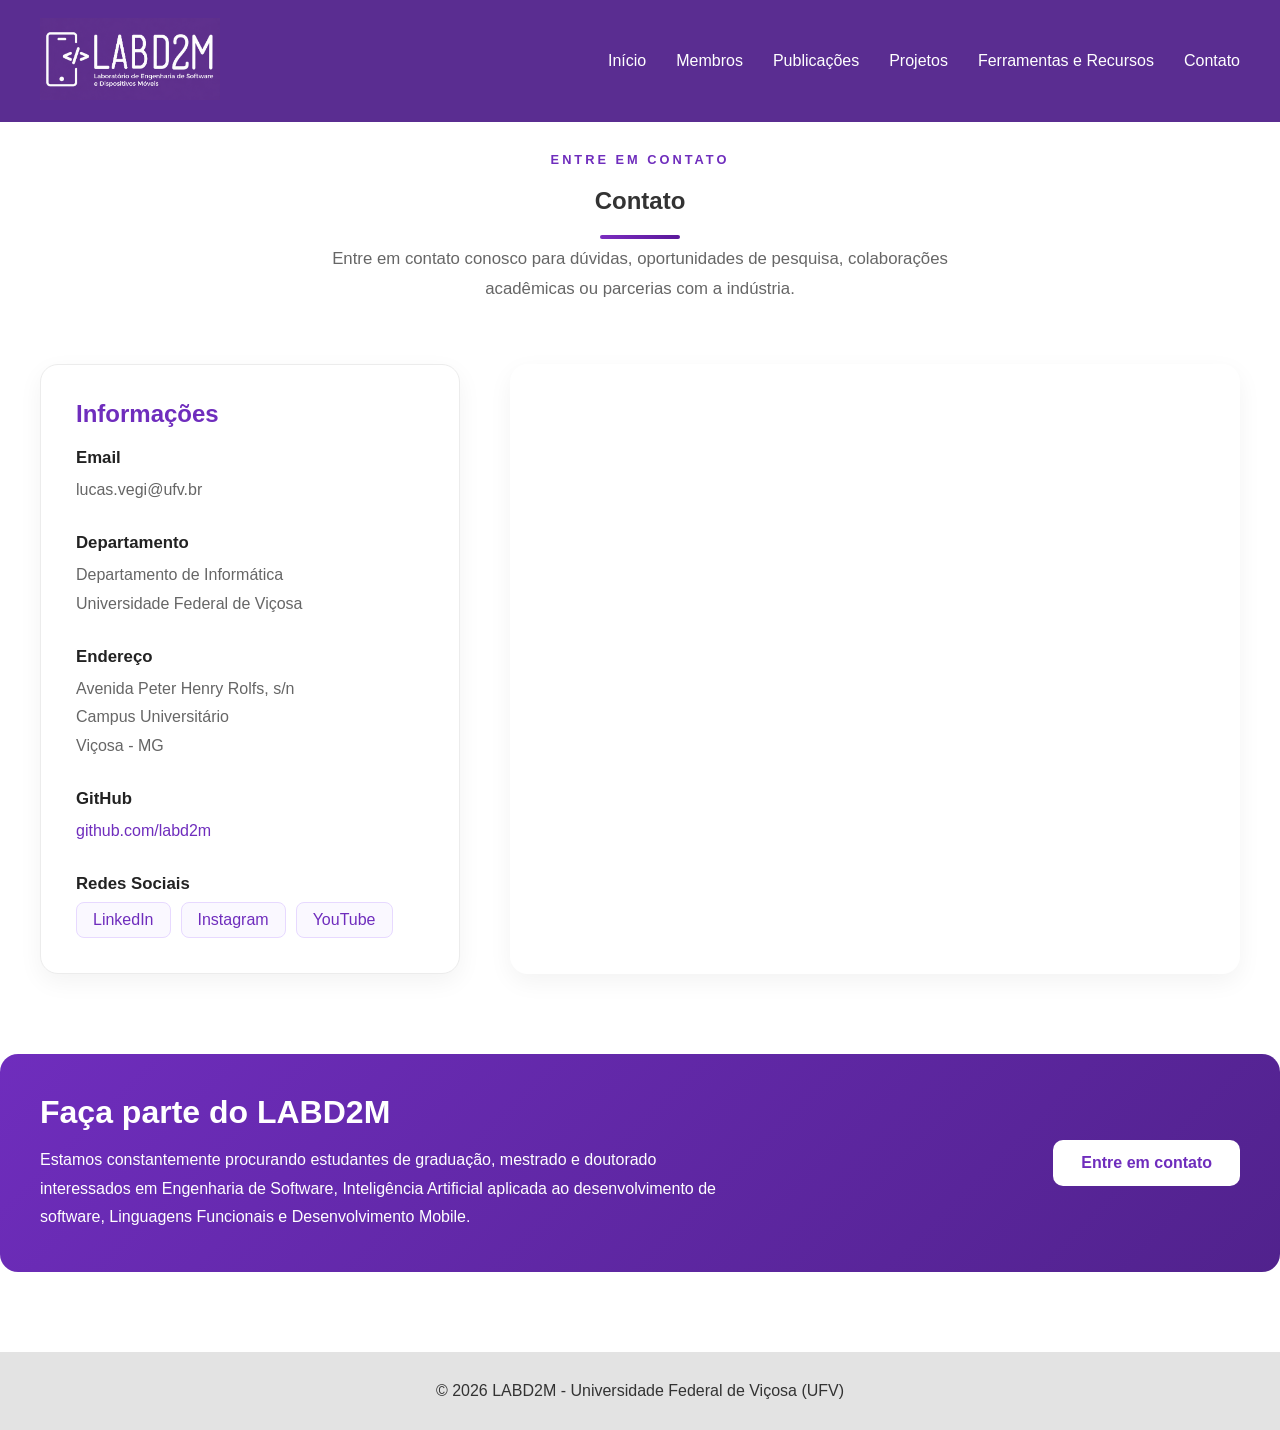
==== contato.html @ 68bef3bf "favicon added" ====
<!DOCTYPE html>
<html lang="pt-br">

<head>

    <meta charset="UTF-8">
    <meta name="viewport" content="width=device-width, initial-scale=1">

    <title>LABD2M / Contatos</title>
    <!-- Favicons -->
    <link href="img/favicon_lab.png" rel="icon" />

    <link rel="stylesheet" href="css/style.css">

</head>

<body>

    <!-- ==========================================
        HEADER (igual ao index)
    =========================================== -->

    <header>

        <nav>

            <div class="logo">
                <img src="img/logo-roxa.png" alt="LABD2M">
            </div>

            <button class="menu-toggle" aria-label="Abrir menu">
                ☰
            </button>

            <ul class="nav-menu">
                <li><a href="index.html">Início</a></li>
                <li><a href="membros.html">Membros</a></li>
                <li><a href="publicacoes.html">Publicações</a></li>
                <li><a href="#">Projetos</a></li>
                <li><a href="#">Ferramentas e Recursos</a></li>
                <li><a href="contato.html">Contato</a></li>
            </ul>

        </nav>

    </header>

    <section class="research-header">

        <span class="section-subtitle">
            ENTRE EM CONTATO
        </span>

        <h1 class="page-title">
            Contato
        </h1>

        <div class="section-divider"></div>

        <p class="page-description">
            Entre em contato conosco para dúvidas, oportunidades de pesquisa,
            colaborações acadêmicas ou parcerias com a indústria.
        </p>

    </section>


    <section class="contact-container">

        <div class="contact-info">

            <h2>Informações</h2>

            <div class="contact-item">

                <h3>Email</h3>

                <p>
                    lucas.vegi@ufv.br
                </p>

            </div>

            <div class="contact-item">

                <h3>Departamento</h3>

                <p>
                    Departamento de Informática<br>
                    Universidade Federal de Viçosa
                </p>

            </div>

            <div class="contact-item">

                <h3>Endereço</h3>

                <p>
                    Avenida Peter Henry Rolfs, s/n<br>
                    Campus Universitário<br>
                    Viçosa - MG
                </p>

            </div>

            <div class="contact-item">

                <h3>GitHub</h3>

                <p>

                    <a href="https://github.com/labd2m" target="_blank">
                        github.com/labd2m
                    </a>

                </p>

            </div>

            <div class="contact-item">

                <h3>Redes Sociais</h3>

                <div class="social-links">

                    <a href="#">LinkedIn</a>

                    <a href="#">Instagram</a>

                    <a href="https://www.youtube.com/@labd2m" target="_blank">YouTube</a>

                </div>

            </div>

        </div>


        <div class="contact-map">

            <iframe
                src="https://www.google.com/maps?q=Departamento%20de%20Inform%C3%A1tica%2C%20Universidade%20Federal%20de%20Vi%C3%A7osa&output=embed"
                loading="lazy"
                referrerpolicy="no-referrer-when-downgrade">
            </iframe>

        </div>

    </section>


    <section class="join-lab">

        <div>

            <h2>
                Faça parte do LABD2M
            </h2>

            <p>

                Estamos constantemente procurando estudantes de graduação,
                mestrado e doutorado interessados em Engenharia de Software,
                Inteligência Artificial aplicada ao desenvolvimento de software,
                Linguagens Funcionais e Desenvolvimento Mobile.

            </p>

        </div>

        <a href="mailto:lucas.vegi@ufv.br" class="primary-button" target="_blank">

            Entre em contato

        </a>

    </section>

    <!-- ==========================================
        FOOTER
    =========================================== -->

    <footer>

        © 2026 LABD2M - Universidade Federal de Viçosa (UFV)

    </footer>

    <script src="js/main.js"></script>

</body>

</html>
---- css/style.css ----
/* ==========================================
   SOBRE
========================================== */

.about-section {
    padding: 0px;
    background: #e3e3e3;
}

.about-container {

    max-width: 1000px;

    margin: auto;

}

.about-content {

    text-align: justify;

}

.about-content p {

    margin-bottom: 24px;

    font-size: 1.05rem;

    line-height: 1.9;

    color: #555;

}

.about-content h3 {

    margin: 45px 0 25px;

    color: #222;

    font-size: 1.6rem;

}

.mission-list {

    margin-bottom: 35px;

    padding-left: 24px;

}

.mission-list li {

    margin-bottom: 14px;

    color: #555;

    line-height: 1.8;

    font-size: 1.02rem;

}

.about-content strong {

    color: #5A2D91;

}

body {
    margin: 0;
    font-family: Arial, sans-serif;
    background: #fff;
    color: #333;
}

header {
    background: #5A2D91;
    position: sticky;
    top: 0;
    z-index: 1000;
}

nav {
    max-width: 1200px;
    margin: auto;

    display: flex;
    justify-content: space-between;
    align-items: center;

    padding: 18px 30px;
}

.nav-menu {
    display: flex;
    gap: 30px;

    list-style: none;
    margin: 0;
    padding: 0;
}

.nav-menu a {
    color: white;
    text-decoration: none;
    font-weight: 500;

    transition: .3s;
}

.nav-menu a:hover {
    color: #D8C2FF;
}

.menu-toggle {
    display: none;

    font-size: 2rem;
    color: white;

    background: none;
    border: none;

    cursor: pointer;
}

.logo img {
    width: 180px;
    height: auto;
}

ul {
    display: flex;
    gap: 24px;
    list-style: none;
    margin: 0;
}

li {
    cursor: pointer;
}

.hero {
    padding: 35px 20px;
    background: #e3e3e3;
    text-align: center;
}

button {
    background: #5a2d91;
    color: #fff;
    border: none;
    padding: 14px 24px;
    border-radius: 8px;
    cursor: pointer;
    transition: background 0.3s ease;
    margin-top: 10px;
}

button:hover {
    background: #4a2479;
}

.cards {
    display: grid;
    grid-template-columns: repeat(auto-fit, minmax(220px, 1fr));
    gap: 20px;
    max-width: 1100px;
    margin: 20px auto;
    padding: 0 20px;
}

.card {
    padding: 24px;
    border-radius: 14px;
    box-shadow: 0 2px 10px rgba(0, 0, 0, 0.1);
}

footer {
    text-align: center;
    padding: 30px;
    background: #e3e3e3;
}

.research-section {
    max-width: 1300px;
    margin: 100px auto;
    padding: 0 20px;
}

.research-header {
    text-align: center;
    margin-bottom: 0px;
}

.section-subtitle {
    display: block;

    color: #6F2DBD;

    font-size: 0.8rem;
    font-weight: 750;

    letter-spacing: 3px;
    text-transform: uppercase;

    margin-bottom: 0px;
    margin-top: 30px;
}

.section-title {
    font-size: clamp(1.5rem, 2.5vw, 2.0rem);
    font-weight: 700;
    color: #232323;
    margin-bottom: 15px;
    margin-top: 15px;
}

.section-divider {
    width: 80px;
    height: 4px;

    margin: auto;

    border-radius: 999px;

    background: linear-gradient(
        90deg,
        #7B2CBF,
        #5A189A
    );
}

/* ---------- Cards ---------- */

.research-container {
    display: grid;
    grid-template-columns: repeat(6, minmax(140px, 1fr));
    max-width: 1050px;
    margin: 30px auto 0;
    gap: 0;
}

.research-card {

    position: relative;
    padding: 10px 8px;
    text-align: center;
    transition: all .30s ease;
}

.research-card h3 {
    font-size: 0.7rem;
    margin-bottom: 8px;
    line-height: 1.3;
}

.research-card p {
    font-size: 0.5rem;
    line-height: 1.5;
}

.research-card:hover {

    transform: translateY(-6px);

}

/* Divisória vertical */

.research-card:not(:last-child)::after {

    content: "";
    position: absolute;
    top: 20px;
    right: 0;
    width: 1px;
    height: 75%;
    background: #ececec;
}

/* ---------- Ícone ---------- */

.research-icon {

    width: 40px;
    height: 40px;
    margin: 0 auto 10px;

    display: flex;
    justify-content: center;
    align-items: center;
}

.research-icon img {

    width: 60px;
    height: 60px;

    transition: transform .3s ease;
}

.research-card:hover .research-icon img {

    transform: scale(1.08);

}

/* ---------- Título ---------- */

.research-card h3 {

    color: #242424;

    margin: 0 0 6px;
    font-size: 0.92rem;
    font-weight: 700;
    line-height: 1.2;
}

/* ---------- Descrição ---------- */

.research-card p {

    margin: 0;

    color: #666;

    margin: 0;
    font-size: 0.78rem;
    line-height: 1.35;
}

/* ==================================================
   RESPONSIVIDADE
================================================== */

/* Notebook */

@media (max-width: 1200px) {

    .research-container {

        grid-template-columns: repeat(3, 1fr);

        row-gap: 50px;
    }

    .research-card:nth-child(3n)::after {

        display: none;

    }

}

/* Tablet */

@media (max-width: 768px) {

    .research-container {

        grid-template-columns: repeat(2, 1fr);

    }

    .research-card::after {

        display: none;

    }

}

/* Celular */

@media (max-width: 768px) {

    nav {
        flex-wrap: wrap;
    }

    .menu-toggle {
        display: block;
    }

    .nav-menu {

        display: none;

        width: 100%;

        flex-direction: column;

        background: #5A2D91;

        margin-top: 20px;

        padding: 15px 0;
    }

    .nav-menu.active {
        display: flex;
    }

    .nav-menu li {
        text-align: center;
        padding: 12px 0;
    }

    .logo img {
        width: 150px;
    }

}

/* ==========================================
   PUBLICAÇÕES
========================================== */

.page-description{

    max-width:700px;

    margin:5px auto 0;

    text-align:center;

    color:#666;

    font-size:1.05rem;

    line-height:1.8;

}

.publication-section{

    max-width:1100px;

    margin:70px auto;

    padding:0 20px;

}

#publication-list{

    display:flex;

    flex-direction:column;

    gap:30px;

}

.publication-card{

    background:#fff;

    border-radius:14px;

    border-left:6px solid #6F2DBD;

    padding:30px;

    box-shadow:0 3px 12px rgba(0,0,0,.06);

    transition:.3s;

}

.publication-card:hover{

    transform:translateY(-4px);

    box-shadow:0 12px 28px rgba(0,0,0,.12);

}

.publication-card h3{

    margin:0;

    color:#222;

    font-size:1.45rem;

    line-height:1.45;

}

.publication-authors{

    margin:18px 0 8px;

    color:#666;

}

.publication-venue{

    color:#6F2DBD;

    font-weight:600;

    margin-bottom:18px;

}

.publication-abstract{

    color:#555;

    line-height:1.8;

}

.publication-links {

    display: flex;
    flex-wrap: wrap;
    gap: 12px;

    margin-top: 25px;

}

.publication-links a,
.publication-links button {

    display: inline-flex;
    align-items: center;
    justify-content: center;

    min-width: 90px;
    height: 40px;

    padding: 0 18px;

    background: #6F2DBD;
    color: #fff;

    border: none;
    border-radius: 8px;

    font-size: .95rem;
    font-weight: 600;

    text-decoration: none;

    cursor: pointer;

    transition: .25s;

}

.publication-links a:hover,
.publication-links button:hover {

    background: #5A189A;

    transform: translateY(-2px);

}

.publication-year{

    margin:10px;

    display:flex;
    align-items:center;

    color:#5A2D91;

    font-size:2rem;
    font-weight:700;

}

.publication-year::after{

    content:"";

    flex:1;

    height:2px;

    margin-left:18px;

    background:#E5D8F4;

}

.empty-message {

    text-align: center;

    color: #666;

    font-size: 1.1rem;

    padding: 80px 20px;

}

.modal {

    display: none;

    position: fixed;

    top: 0;
    left: 0;

    width: 100%;
    height: 100%;

    background: rgba(0,0,0,.55);

    justify-content: center;
    align-items: center;

    z-index: 9999;

}

.modal-content {

    width: min(700px, 90%);

    background: white;

    border-radius: 12px;

    padding: 30px;

    box-shadow: 0 20px 60px rgba(0,0,0,.25);

}

#bibtex-text {

    width: 100%;

    height: 260px;

    margin: 20px 0;

    padding: 15px;

    font-family: Consolas, monospace;

    font-size: .95rem;

    resize: none;

    box-sizing: border-box;

}


/* ==========================================================
   SEÇÕES
========================================================== */

.member-section {

    max-width: 1200px;

    margin: 70px auto;

    padding: 0 20px;

}

.member-section h2 {

    margin-bottom: 30px;

    color: #6F2DBD;

    font-size: 1.6rem;

    font-weight: 700;

}


/* ==========================================================
   CARD DO COORDENADOR
========================================================== */

.coordinator-card {

    display: flex;

    gap: 35px;

    align-items: center;

    background: #fff;

    padding: 35px;

    border-radius: 18px;

    border: 1px solid #ececec;

    box-shadow: 0 10px 30px rgba(0,0,0,.06);

}

.coordinator-card img {

    width: 220px;

    border-radius: 15px;

}

.coordinator-card h3 {

    margin: 0;

    font-size: 2rem;

    color: #222;

}

.member-role {

    display: inline-block;

    margin: 12px 0 18px;

    color: #6F2DBD;

    font-weight: 600;

}

.coordinator-card p {

    color: #666;

    line-height: 1.8;

}


/* ==========================================================
   LINKS
========================================================== */

.member-links {

    display: flex;

    flex-wrap: wrap;

    gap: 12px;

    margin-top: 25px;

}

.member-links a {

    padding: 10px 18px;

    border-radius: 8px;

    background: #6F2DBD;

    color: white;

    text-decoration: none;

    font-size: .9rem;

    transition: .25s;

}

.member-links a:hover {

    background: #5A189A;

}


/* ==========================================================
   GRID DOS MEMBROS
========================================================== */

.members-grid {

    display: grid;

    grid-template-columns: repeat(auto-fill,minmax(250px,1fr));

    gap: 25px;

}


/* ==========================================================
   CARD DO MEMBRO
========================================================== */

.member-card {

    background: white;

    border: 1px solid #ececec;

    border-radius: 15px;

    padding: 25px;

    text-align: center;

    transition: .3s;

}

.member-card:hover {

    transform: translateY(-6px);

    box-shadow: 0 15px 35px rgba(0,0,0,.08);

}

.member-card img {

    width: 120px;

    height: 120px;

    object-fit: cover;

    border-radius: 50%;

    margin-bottom: 20px;

}

.member-card h3 {

    margin: 0;

    font-size: 1.2rem;

}

.member-card span {

    display: block;

    margin: 8px 0 18px;

    color: #6F2DBD;

    font-weight: 600;

}

.member-card .member-links {

    justify-content: center;

    margin-top: 15px;

}

.member-card .member-links a {

    padding: 8px 14px;

    font-size: .85rem;

}


/* ==========================================================
   BOX DE EGRESSOS
========================================================== */

.egressos-box {

    display: flex;

    justify-content: space-between;

    align-items: center;

    gap: 30px;

    background: #faf8ff;

    border: 1px solid #ece4ff;

    border-radius: 18px;

    padding: 35px;

}

.egressos-box p {

    color: #666;

}


/* ==========================================================
   CTA
========================================================== */

.join-lab {

    max-width: 1200px;

    margin: 80px auto;

    padding: 40px;

    border-radius: 18px;

    background: linear-gradient(135deg,#6F2DBD,#51228d);

    color: white;

    display: flex;

    justify-content: space-between;

    align-items: center;

    gap: 40px;

}

.join-lab h2 {

    margin: 0 0 15px;

    font-size: 2rem;

}

.join-lab p {

    margin: 0;

    line-height: 1.8;

    max-width: 700px;

}


/* ==========================================================
   BOTÃO
========================================================== */

.primary-button {

    display: inline-flex;

    align-items: center;

    justify-content: center;

    padding: 14px 28px;

    background: white;

    color: #6F2DBD;

    border-radius: 10px;

    font-weight: 600;

    text-decoration: none;

    transition: .25s;

}

.primary-button:hover {

    transform: translateY(-3px);

}


/* ==========================================================
   RESPONSIVO
========================================================== */

@media (max-width:900px){

    .coordinator-card{

        flex-direction:column;

        text-align:center;

    }

    .coordinator-card img{

        width:180px;

    }

    .member-links{

        justify-content:center;

    }

    .egressos-box{

        flex-direction:column;

        text-align:center;

    }

    .join-lab{

        flex-direction:column;

        text-align:center;

    }

}

/* ==========================================================
   CONTATO
========================================================== */

.contact-container{

    max-width:1200px;

    margin:60px auto;

    padding:0 20px;

    display:grid;

    grid-template-columns:420px 1fr;

    gap:50px;

}

.contact-info{

    background:#fff;

    border:1px solid #ececec;

    border-radius:18px;

    padding:35px;

    box-shadow:0 8px 25px rgba(0,0,0,.05);

}

.contact-info h2{

    margin-top:0;

    color:#6F2DBD;

}

.contact-item{

    margin-bottom:28px;

}

.contact-item:last-child{

    margin-bottom:0;

}

.contact-item h3{

    margin-bottom:8px;

    font-size:1.05rem;

    color:#222;

}

.contact-item p{

    margin:0;

    color:#666;

    line-height:1.8;

}

.contact-item a{

    color:#6F2DBD;

    text-decoration:none;

}

.contact-item a:hover{

    text-decoration:underline;

}


/* ==========================================================
   REDES SOCIAIS
========================================================== */

.social-links{

    display:flex;

    flex-wrap:wrap;

    gap:10px;

}

.social-links a{

    padding:8px 16px;

    border-radius:8px;

    background:#faf8ff;

    border:1px solid #e7d9ff;

    color:#6F2DBD;

    text-decoration:none;

    transition:.2s;

}

.social-links a:hover{

    background:#6F2DBD;

    color:white;

}


/* ==========================================================
   MAPA
========================================================== */

.contact-map{

    border-radius:18px;

    overflow:hidden;

    box-shadow:0 8px 25px rgba(0,0,0,.05);

}

.contact-map iframe{

    width:100%;

    height:100%;

    min-height:500px;

    border:none;

}


/* ==========================================================
   RESPONSIVO
========================================================== */

@media(max-width:900px){

    .contact-container{

        grid-template-columns:1fr;

    }

}
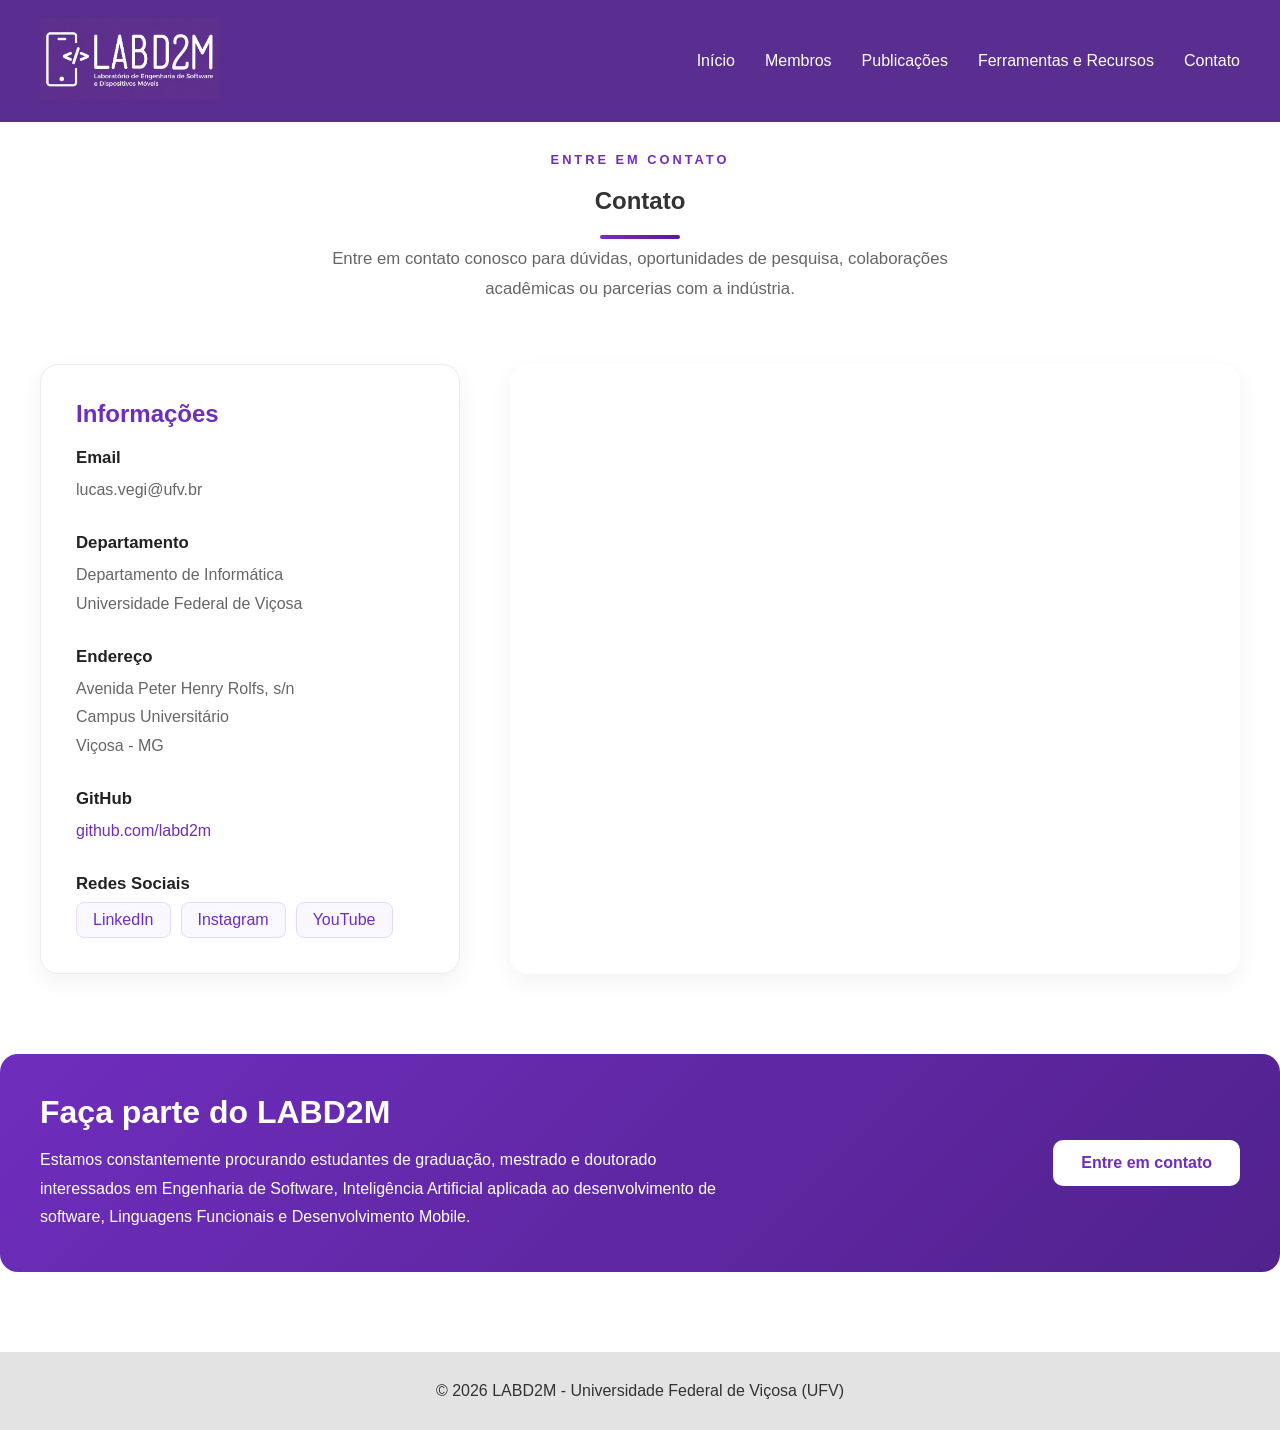
==== commit ebb50dd4: "tools added" ====
--- a/contato.html
+++ b/contato.html
@@ -6,7 +6,7 @@
     <meta charset="UTF-8">
     <meta name="viewport" content="width=device-width, initial-scale=1">
 
-    <title>LABD2M / Contatos</title>
+    <title>LABD2M | Contatos</title>
     <!-- Favicons -->
     <link href="img/favicon_lab.png" rel="icon" />
 
@@ -36,8 +36,7 @@
                 <li><a href="index.html">Início</a></li>
                 <li><a href="membros.html">Membros</a></li>
                 <li><a href="publicacoes.html">Publicações</a></li>
-                <li><a href="#">Projetos</a></li>
-                <li><a href="#">Ferramentas e Recursos</a></li>
+                <li><a href="ferramentas.html">Ferramentas e Recursos</a></li>
                 <li><a href="contato.html">Contato</a></li>
             </ul>
 
--- a/css/style.css
+++ b/css/style.css
@@ -1214,4 +1214,134 @@
 
     }
 
+}
+
+/* Recursos */
+
+.resource-section{
+
+    max-width:1200px;
+
+    margin:70px auto;
+
+    padding:0 20px;
+
+}
+
+.resource-header{
+
+    margin-bottom:35px;
+
+}
+
+.resource-header h2{
+
+    color:#6F2DBD;
+
+    margin-bottom:10px;
+
+}
+
+.resource-header p{
+
+    color:#666;
+
+}
+
+.resource-grid{
+
+    display:grid;
+
+    grid-template-columns:
+
+        repeat(auto-fill,minmax(300px,1fr));
+
+    gap:30px;
+
+}
+
+.resource-card{
+
+    background:white;
+
+    border-radius:18px;
+
+    border:1px solid #ECECEC;
+
+    overflow:hidden;
+
+    transition:.25s;
+
+    box-shadow:0 6px 20px rgba(0,0,0,.05);
+
+}
+
+.resource-card:hover{
+
+    transform:translateY(-5px);
+
+}
+
+.resource-card img{
+
+    width:100%;
+
+    height:180px;
+
+    object-fit:cover;
+
+    background:#fafafa;
+
+}
+
+.resource-card h3{
+
+    padding:20px 20px 10px;
+
+    margin:0;
+
+}
+
+.resource-card p{
+
+    padding:0 20px;
+
+    color:#666;
+
+    line-height:1.7;
+
+}
+
+.resource-links{
+
+    display:flex;
+
+    gap:10px;
+
+    flex-wrap:wrap;
+
+    padding:20px;
+
+}
+
+.resource-button{
+
+    padding:10px 18px;
+
+    background:#6F2DBD;
+
+    color:white;
+
+    border-radius:8px;
+
+    text-decoration:none;
+
+    transition:.2s;
+
+}
+
+.resource-button:hover{
+
+    background:#53218f;
+
 }
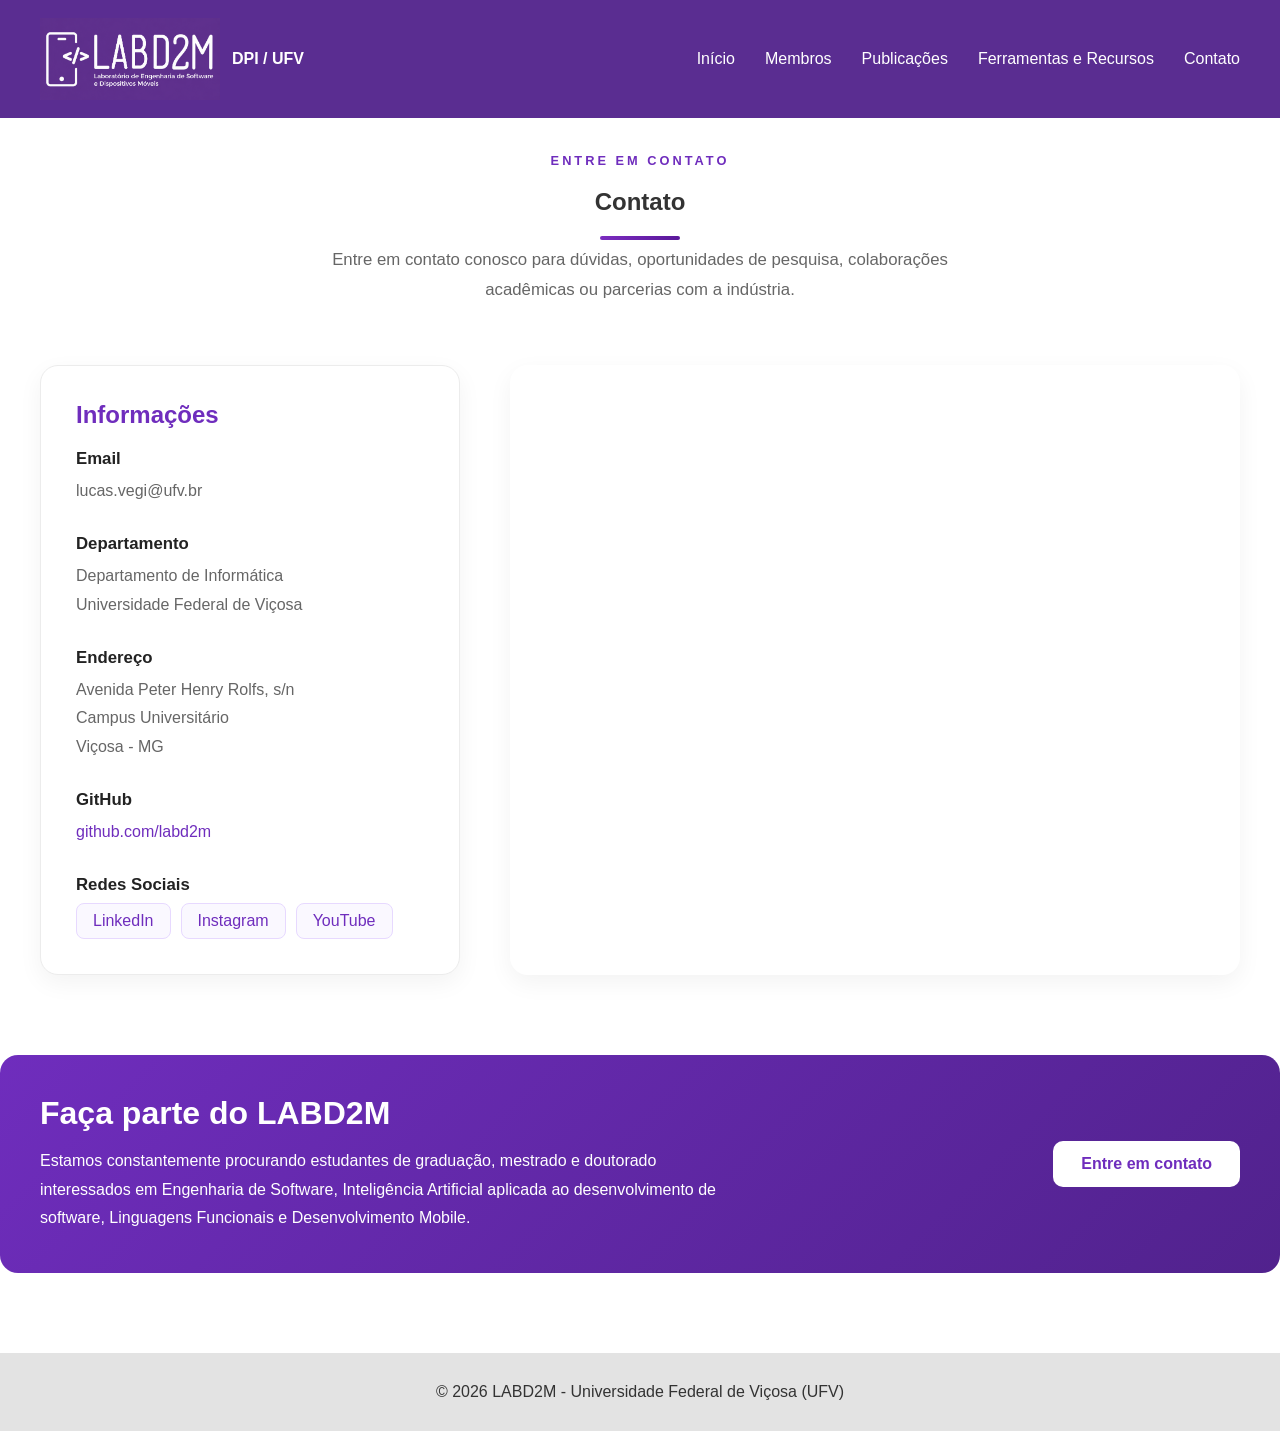
==== commit 5191dcb9: "header updated" ====
--- a/contato.html
+++ b/contato.html
@@ -26,6 +26,9 @@
 
             <div class="logo">
                 <img src="img/logo-roxa.png" alt="LABD2M">
+                <span class="logo-text">
+                    <strong>DPI / UFV</strong>
+                </span>
             </div>
 
             <button class="menu-toggle" aria-label="Abrir menu">
--- a/css/style.css
+++ b/css/style.css
@@ -8,72 +8,54 @@
 }
 
 .about-container {
-
     max-width: 1000px;
-
     margin: auto;
-
 }
 
 .about-content {
-
     text-align: justify;
-
 }
 
 .about-content p {
-
     margin-bottom: 24px;
-
     font-size: 1.05rem;
-
     line-height: 1.9;
-
     color: #555;
-
 }
 
 .about-content h3 {
-
     margin: 45px 0 25px;
-
     color: #222;
-
     font-size: 1.6rem;
-
 }
 
 .mission-list {
-
     margin-bottom: 35px;
-
     padding-left: 24px;
-
 }
 
 .mission-list li {
-
     margin-bottom: 14px;
-
     color: #555;
-
     line-height: 1.8;
-
     font-size: 1.02rem;
-
 }
 
 .about-content strong {
-
     color: #5A2D91;
-
-}
+}
+
+/*html {
+    scroll-behavior: smooth;
+    scroll-padding-top: 90px;
+}*/
 
 body {
     margin: 0;
     font-family: Arial, sans-serif;
     background: #fff;
     color: #333;
+   /*padding-top: 90px;*/
 }
 
 header {
@@ -83,6 +65,17 @@
     z-index: 1000;
 }
 
+/*header {
+    position: fixed;
+    top: 0;
+    left: 0;
+    width: 100%;
+    height: 90px;
+    background: #5A2D91;
+    box-shadow: 0 2px 12px rgba(0,0,0,.08);
+    z-index: 1000;
+}*/
+
 nav {
     max-width: 1200px;
     margin: auto;
@@ -93,6 +86,15 @@
 
     padding: 18px 30px;
 }
+
+/*nav {
+    max-width: 1200px;
+    height: 100%;
+    margin: auto;
+    display: flex;
+    align-items: center;
+    justify-content: space-between;
+}*/
 
 .nav-menu {
     display: flex;
@@ -127,10 +129,28 @@
     cursor: pointer;
 }
 
+.logo {
+    display: flex;
+    align-items: center;
+    gap: 12px;
+}
+
 .logo img {
     width: 180px;
     height: auto;
 }
+
+.logo-text {
+    color: white;
+    font-size: 1.0rem;
+    font-weight: bold;
+    white-space: nowrap;
+}
+
+/*.logo img {
+    width: 180px;
+    height: auto;
+}*/
 
 ul {
     display: flex;
@@ -169,7 +189,7 @@
     grid-template-columns: repeat(auto-fit, minmax(220px, 1fr));
     gap: 20px;
     max-width: 1100px;
-    margin: 20px auto;
+    margin: 25px auto;
     padding: 0 20px;
 }
 
@@ -208,7 +228,7 @@
     text-transform: uppercase;
 
     margin-bottom: 0px;
-    margin-top: 30px;
+    margin-top: 35px;
 }
 
 .section-title {
@@ -1344,4 +1364,16 @@
 
     background:#53218f;
 
+}
+
+.nav-menu a.active {
+
+    color: #c38fff;
+
+    font-weight: 700;
+
+    border-bottom: 2px solid #c38fff;
+
+    padding-bottom: 4px;
+
 }
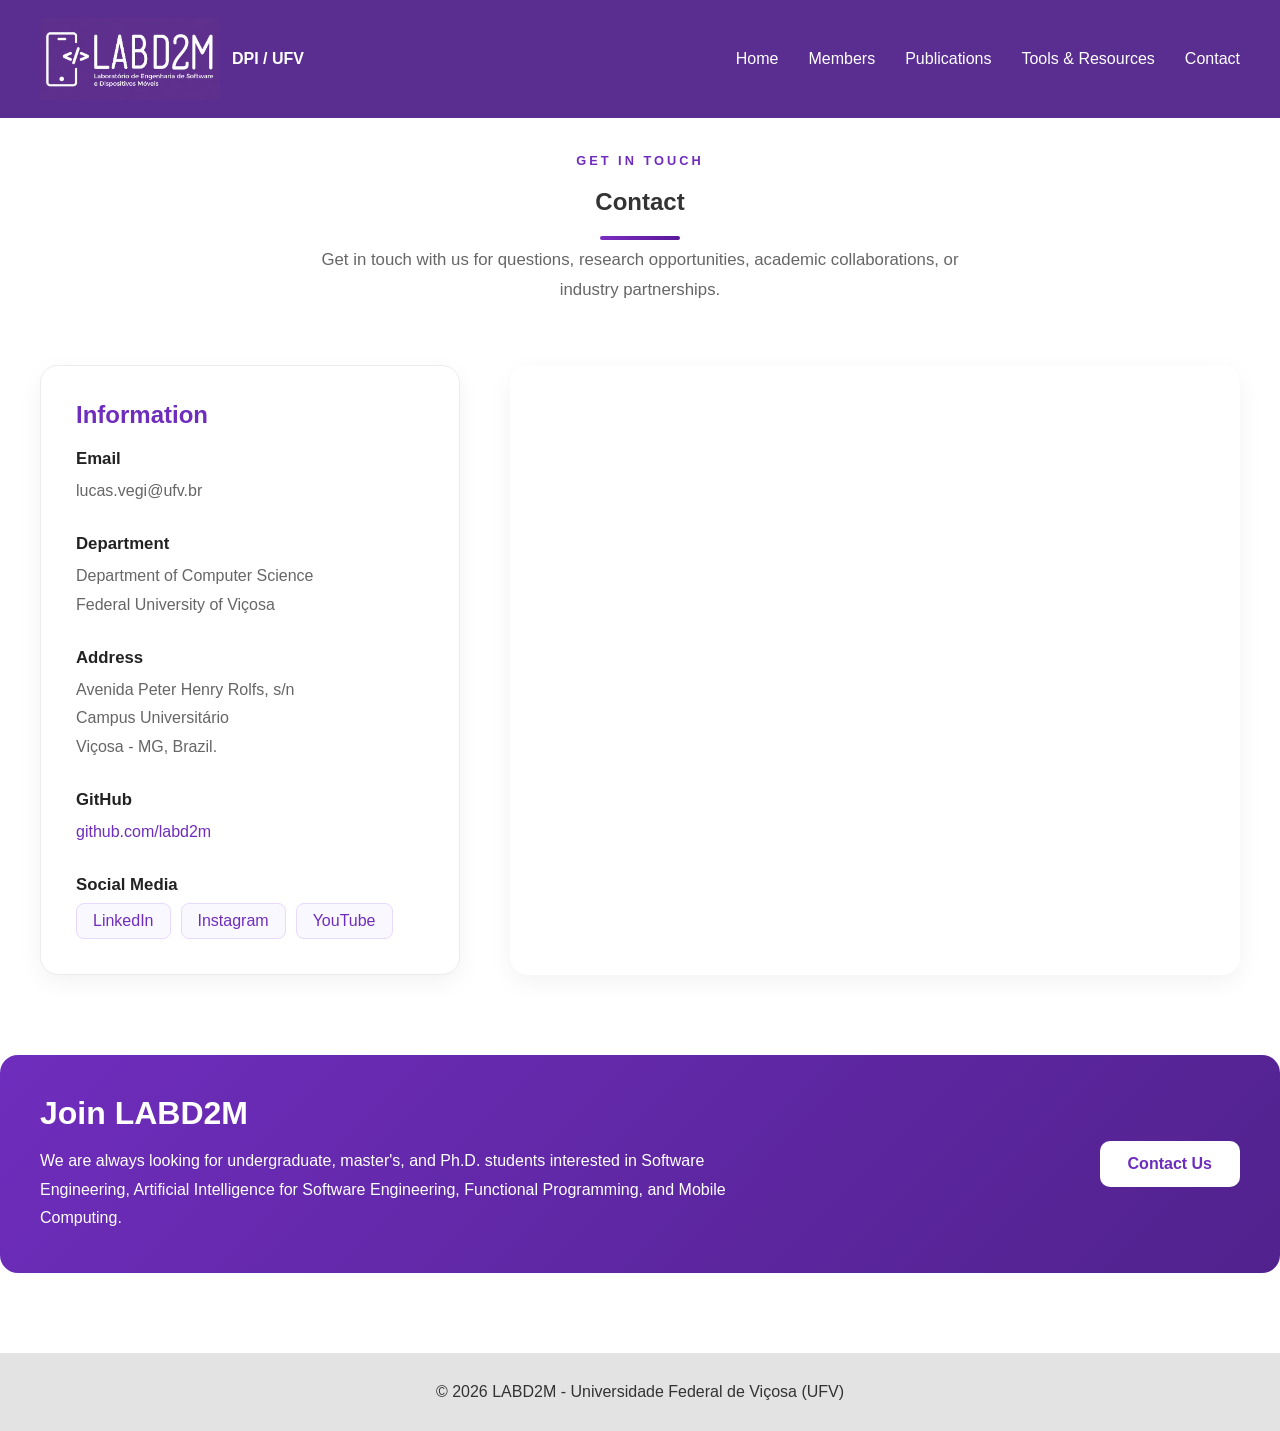
==== commit 0940800a: "tradução para inglês" ====
--- a/contato.html
+++ b/contato.html
@@ -6,7 +6,7 @@
     <meta charset="UTF-8">
     <meta name="viewport" content="width=device-width, initial-scale=1">
 
-    <title>LABD2M | Contatos</title>
+    <title>LABD2M | Contact</title>
     <!-- Favicons -->
     <link href="img/favicon_lab.png" rel="icon" />
 
@@ -36,11 +36,11 @@
             </button>
 
             <ul class="nav-menu">
-                <li><a href="index.html">Início</a></li>
-                <li><a href="membros.html">Membros</a></li>
-                <li><a href="publicacoes.html">Publicações</a></li>
-                <li><a href="ferramentas.html">Ferramentas e Recursos</a></li>
-                <li><a href="contato.html">Contato</a></li>
+                <li><a href="index.html">Home</a></li>
+                <li><a href="membros.html">Members</a></li>
+                <li><a href="publicacoes.html">Publications</a></li>
+                <li><a href="ferramentas.html">Tools & Resources</a></li>
+                <li><a href="contato.html">Contact</a></li>
             </ul>
 
         </nav>
@@ -50,18 +50,18 @@
     <section class="research-header">
 
         <span class="section-subtitle">
-            ENTRE EM CONTATO
+            GET IN TOUCH
         </span>
 
         <h1 class="page-title">
-            Contato
+            Contact
         </h1>
 
         <div class="section-divider"></div>
 
         <p class="page-description">
-            Entre em contato conosco para dúvidas, oportunidades de pesquisa,
-            colaborações acadêmicas ou parcerias com a indústria.
+            Get in touch with us for questions, research opportunities,
+            academic collaborations, or industry partnerships.
         </p>
 
     </section>
@@ -71,7 +71,7 @@
 
         <div class="contact-info">
 
-            <h2>Informações</h2>
+            <h2>Information</h2>
 
             <div class="contact-item">
 
@@ -85,23 +85,23 @@
 
             <div class="contact-item">
 
-                <h3>Departamento</h3>
+                <h3>Department</h3>
 
                 <p>
-                    Departamento de Informática<br>
-                    Universidade Federal de Viçosa
+                    Department of Computer Science<br>
+                    Federal University of Viçosa
                 </p>
 
             </div>
 
             <div class="contact-item">
 
-                <h3>Endereço</h3>
+                <h3>Address</h3>
 
                 <p>
                     Avenida Peter Henry Rolfs, s/n<br>
                     Campus Universitário<br>
-                    Viçosa - MG
+                    Viçosa - MG, Brazil.
                 </p>
 
             </div>
@@ -122,7 +122,7 @@
 
             <div class="contact-item">
 
-                <h3>Redes Sociais</h3>
+                <h3>Social Media</h3>
 
                 <div class="social-links">
 
@@ -153,30 +153,20 @@
 
 
     <section class="join-lab">
-
         <div>
-
             <h2>
-                Faça parte do LABD2M
+                Join LABD2M
             </h2>
 
             <p>
-
-                Estamos constantemente procurando estudantes de graduação,
-                mestrado e doutorado interessados em Engenharia de Software,
-                Inteligência Artificial aplicada ao desenvolvimento de software,
-                Linguagens Funcionais e Desenvolvimento Mobile.
-
+                We are always looking for undergraduate, master's, and Ph.D.
+                students interested in Software Engineering,
+                Artificial Intelligence for Software Engineering,
+                Functional Programming, and Mobile Computing.
             </p>
-
         </div>
 
-        <a href="mailto:lucas.vegi@ufv.br" class="primary-button" target="_blank">
-
-            Entre em contato
-
-        </a>
-
+        <a href="mailto:lucas.vegi@ufv.br" class="primary-button" target="_blank">Contact Us</a>
     </section>
 
     <!-- ==========================================
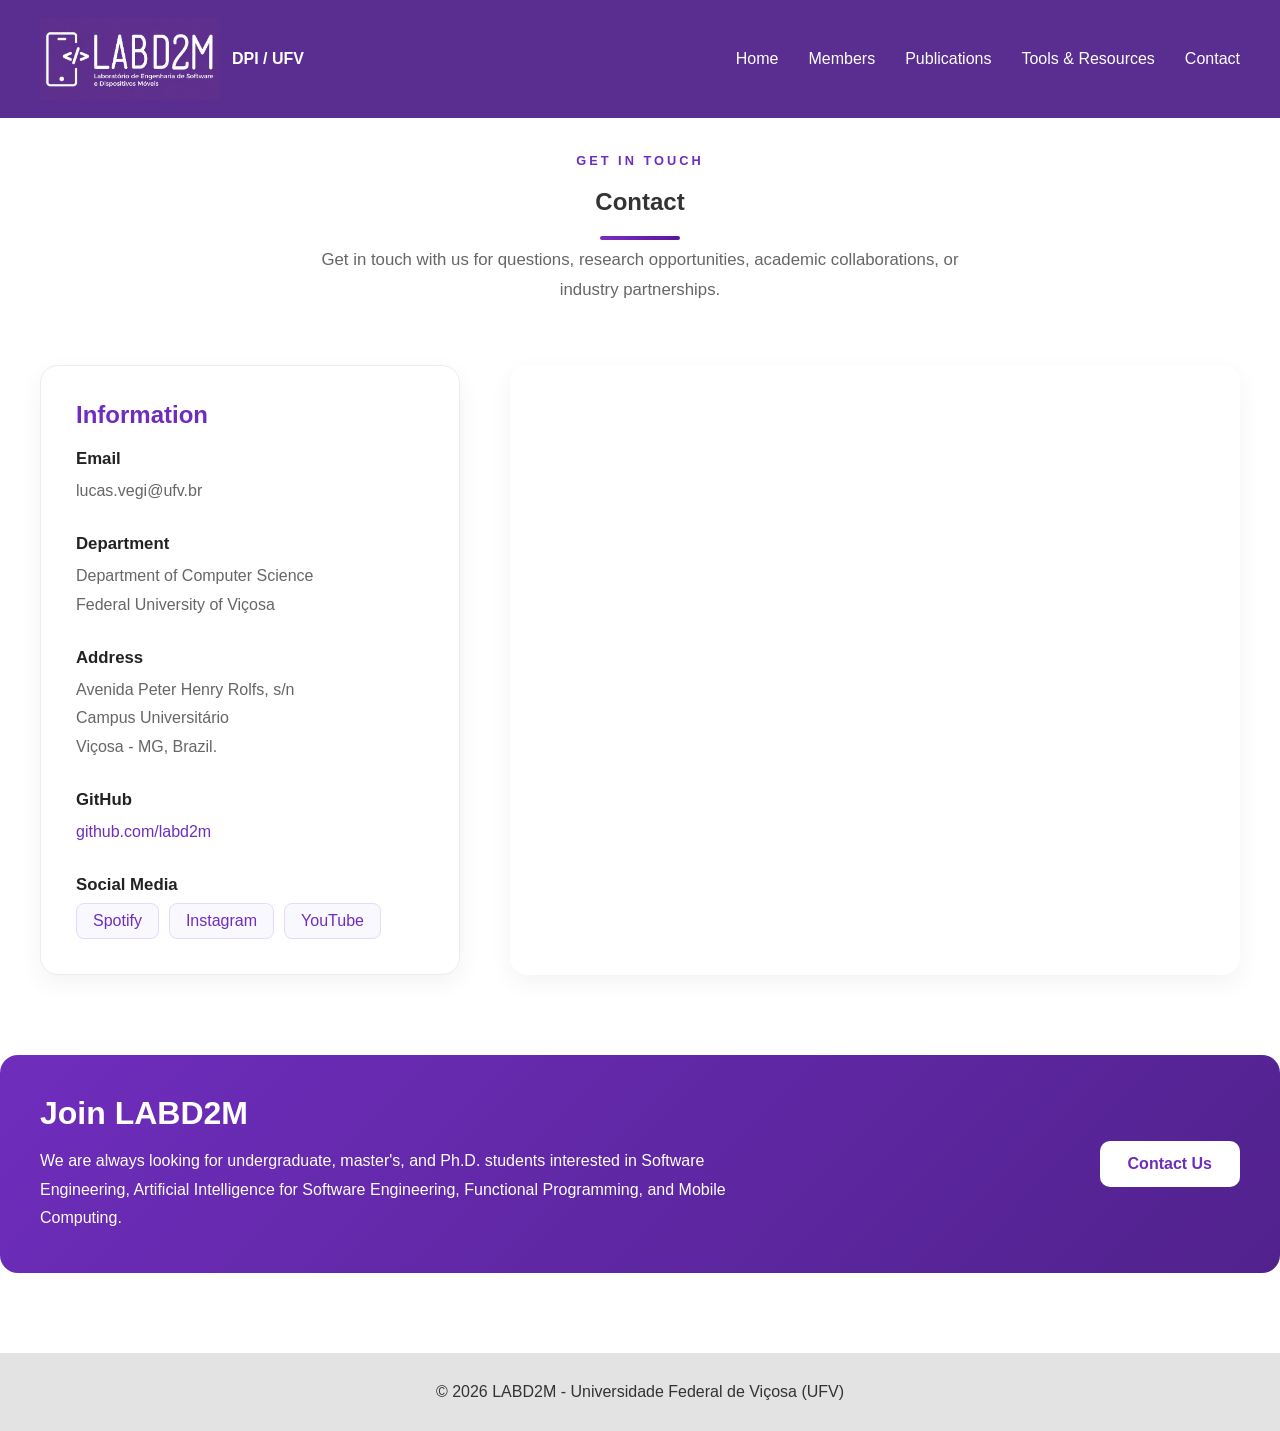
==== commit 88c560e8: "podcast support added" ====
--- a/contato.html
+++ b/contato.html
@@ -126,9 +126,9 @@
 
                 <div class="social-links">
 
-                    <a href="#">LinkedIn</a>
+                    <a href="https://open.spotify.com/show/5opnUUricwuVoPb4NB45Re?si=-RC38dJtTu-vGTQlbhszCQ" target="_blank">Spotify</a>
 
-                    <a href="#">Instagram</a>
+                    <a href="https://www.instagram.com/labd2m/" target="_blank">Instagram</a>
 
                     <a href="https://www.youtube.com/@labd2m" target="_blank">YouTube</a>
 
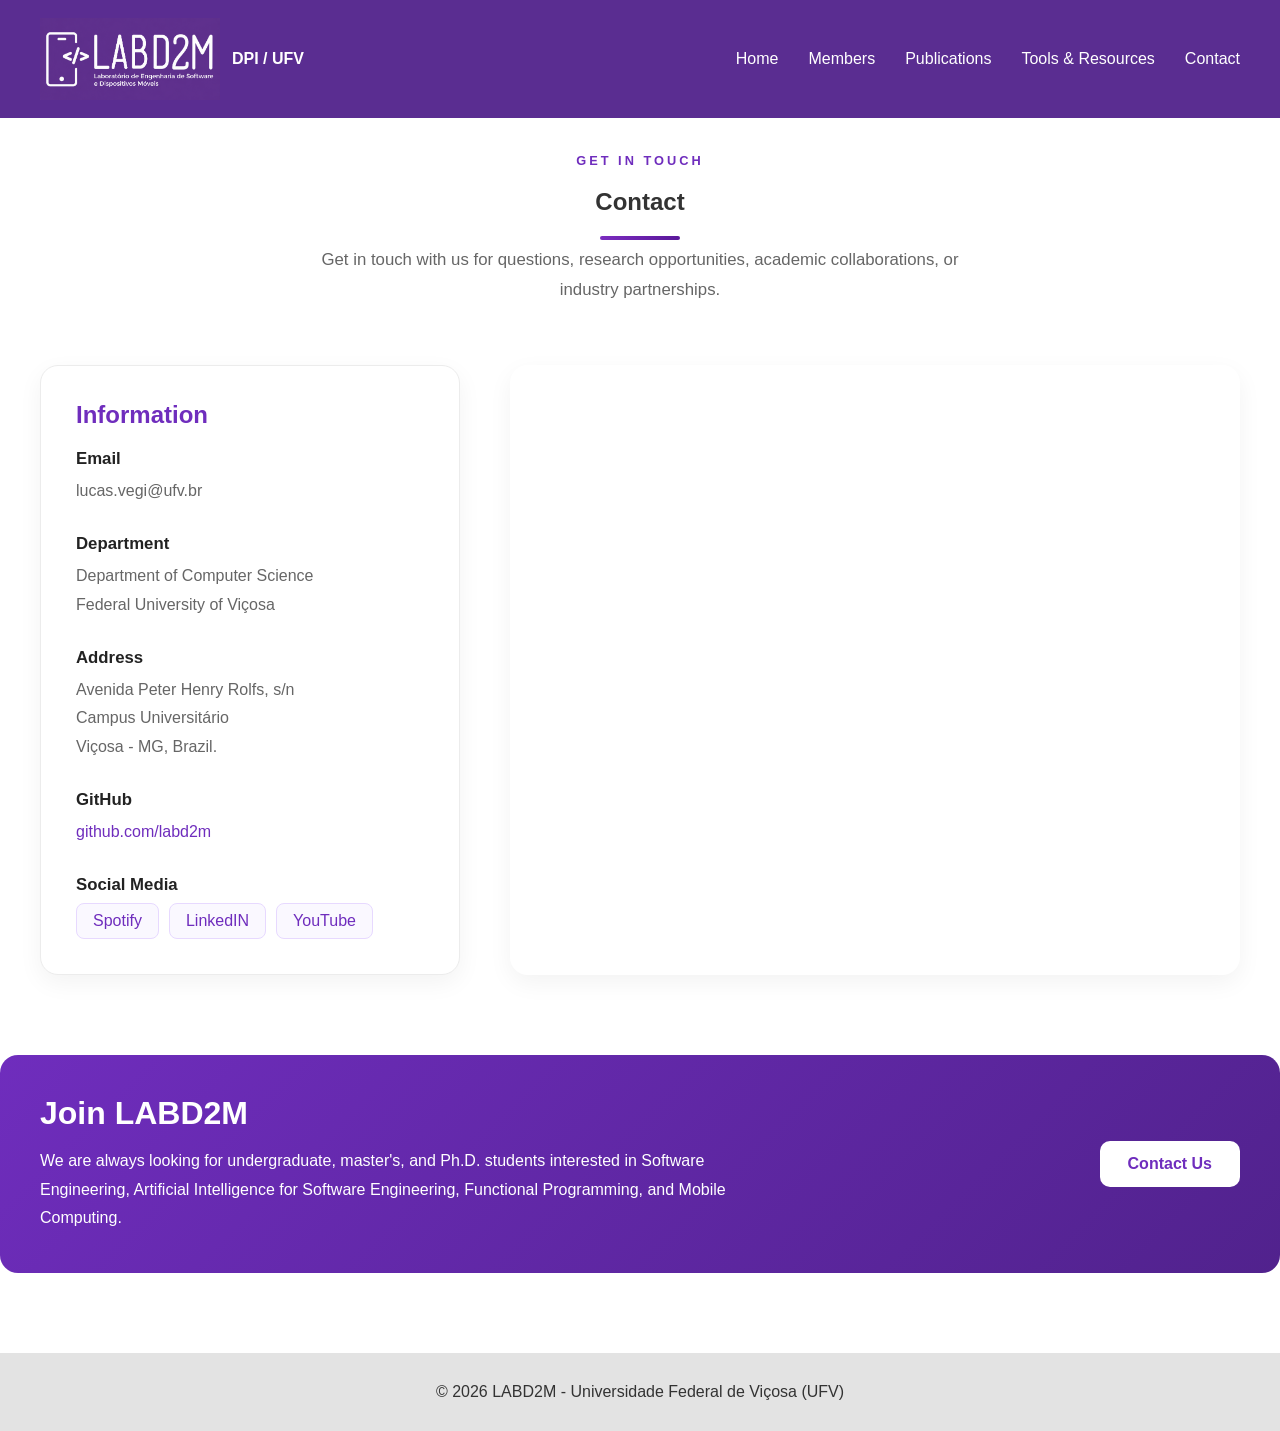
==== commit 0abeb35b: "linkedin added" ====
--- a/contato.html
+++ b/contato.html
@@ -2,6 +2,15 @@
 <html lang="pt-br">
 
 <head>
+    <!-- Google tag (gtag.js) -->
+    <script async src="https://www.googletagmanager.com/gtag/js?id=G-V7GTBZ75GB"></script>
+    <script>
+    window.dataLayer = window.dataLayer || [];
+    function gtag(){dataLayer.push(arguments);}
+    gtag('js', new Date());
+
+    gtag('config', 'G-V7GTBZ75GB');
+    </script>
 
     <meta charset="UTF-8">
     <meta name="viewport" content="width=device-width, initial-scale=1">
@@ -128,7 +137,7 @@
 
                     <a href="https://open.spotify.com/show/5opnUUricwuVoPb4NB45Re?si=-RC38dJtTu-vGTQlbhszCQ" target="_blank">Spotify</a>
 
-                    <a href="https://www.instagram.com/labd2m/" target="_blank">Instagram</a>
+                    <a href="https://www.linkedin.com/company/labd2m/" target="_blank">LinkedIN</a>
 
                     <a href="https://www.youtube.com/@labd2m" target="_blank">YouTube</a>
 
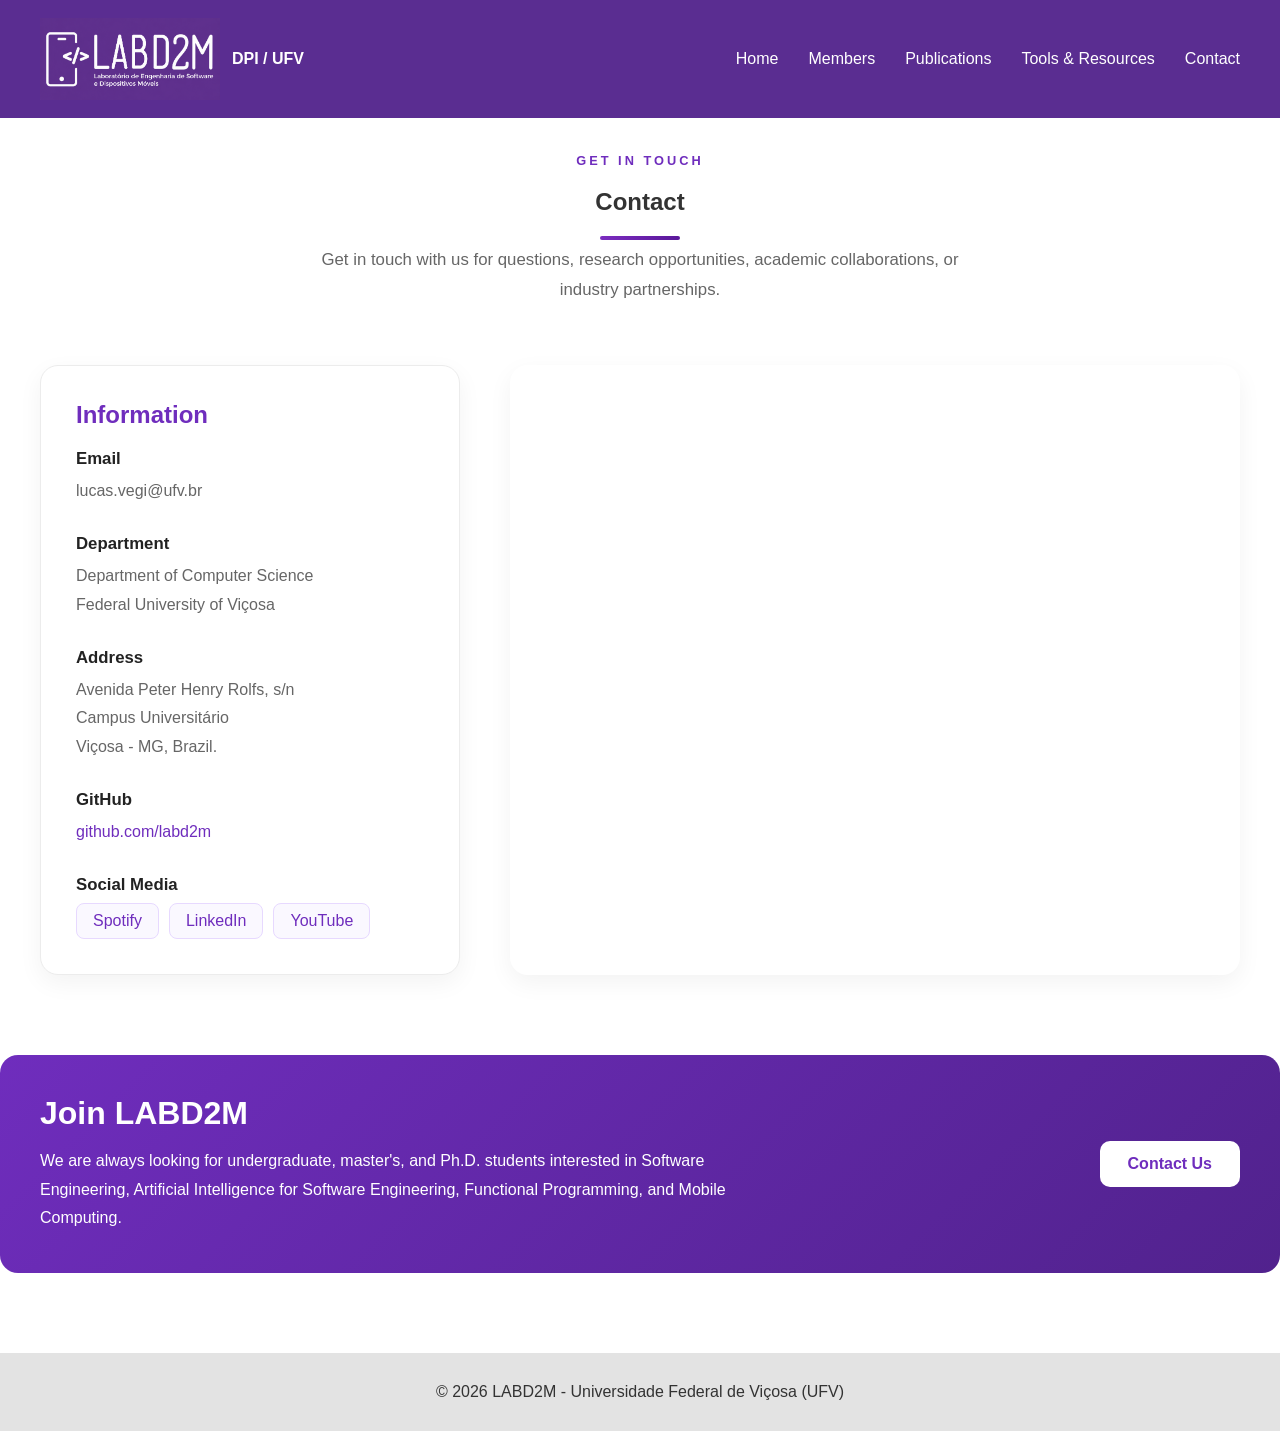
==== commit c4a82398: "linkedin added" ====
--- a/contato.html
+++ b/contato.html
@@ -137,7 +137,7 @@
 
                     <a href="https://open.spotify.com/show/5opnUUricwuVoPb4NB45Re?si=-RC38dJtTu-vGTQlbhszCQ" target="_blank">Spotify</a>
 
-                    <a href="https://www.linkedin.com/company/labd2m/" target="_blank">LinkedIN</a>
+                    <a href="https://www.linkedin.com/company/labd2m/" target="_blank">LinkedIn</a>
 
                     <a href="https://www.youtube.com/@labd2m" target="_blank">YouTube</a>
 
